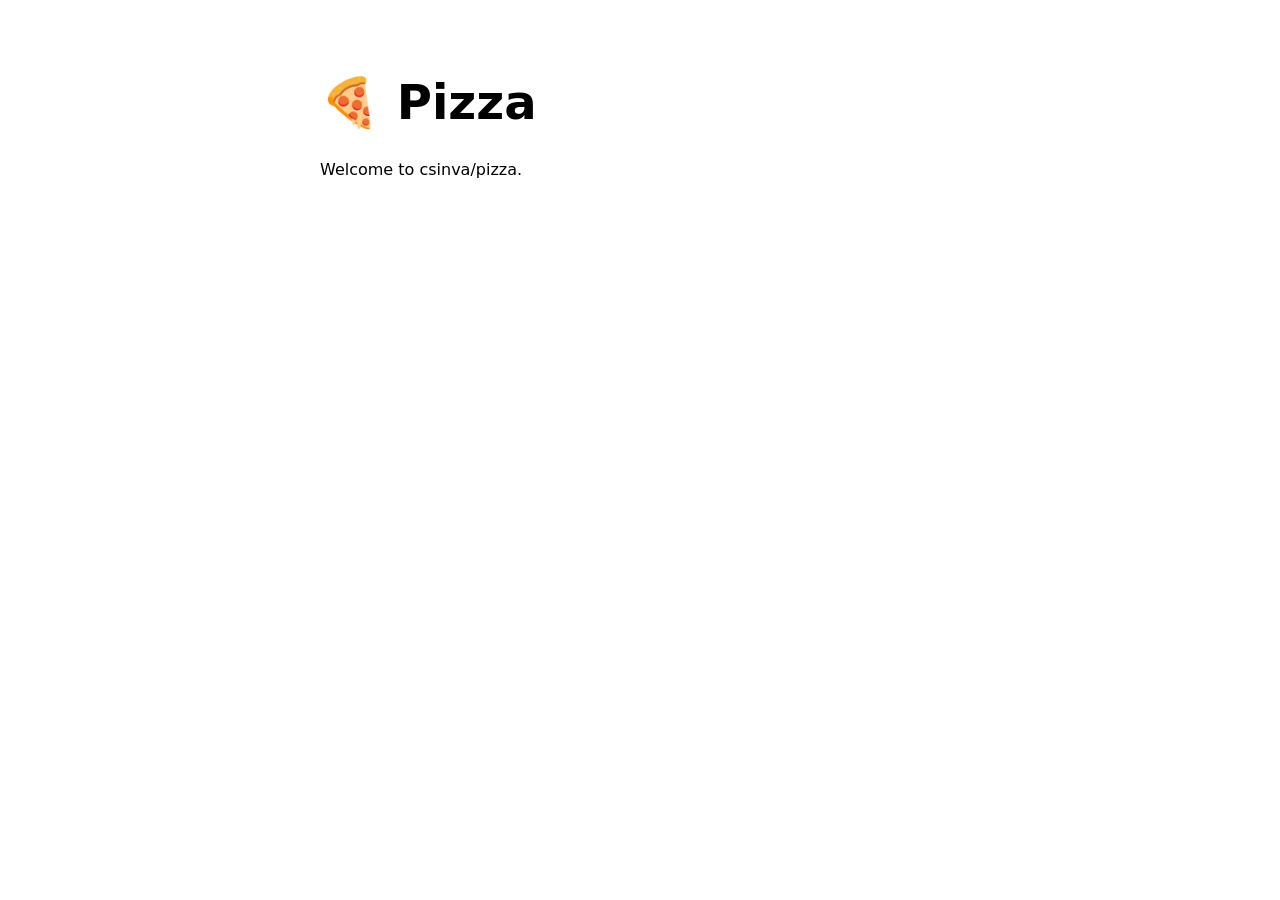
==== index.html @ d652367f "Initial commit Co-Authored-By: Claude Opus 5.5 <noreply@anthropic.com>" ====
<!doctype html>
<html lang="en">
<head>
<meta charset="utf-8">
<meta name="viewport" content="width=device-width, initial-scale=1">
<title>Pizza</title>
<style>
  :root { color-scheme: light dark; }
  body { font-family: system-ui, sans-serif; max-width: 40rem; margin: 4rem auto; padding: 0 1rem; line-height: 1.6; }
  h1 { font-size: 3rem; margin-bottom: 0; }
</style>
</head>
<body>
  <h1>🍕 Pizza</h1>
  <p>Welcome to csinva/pizza.</p>
</body>
</html>
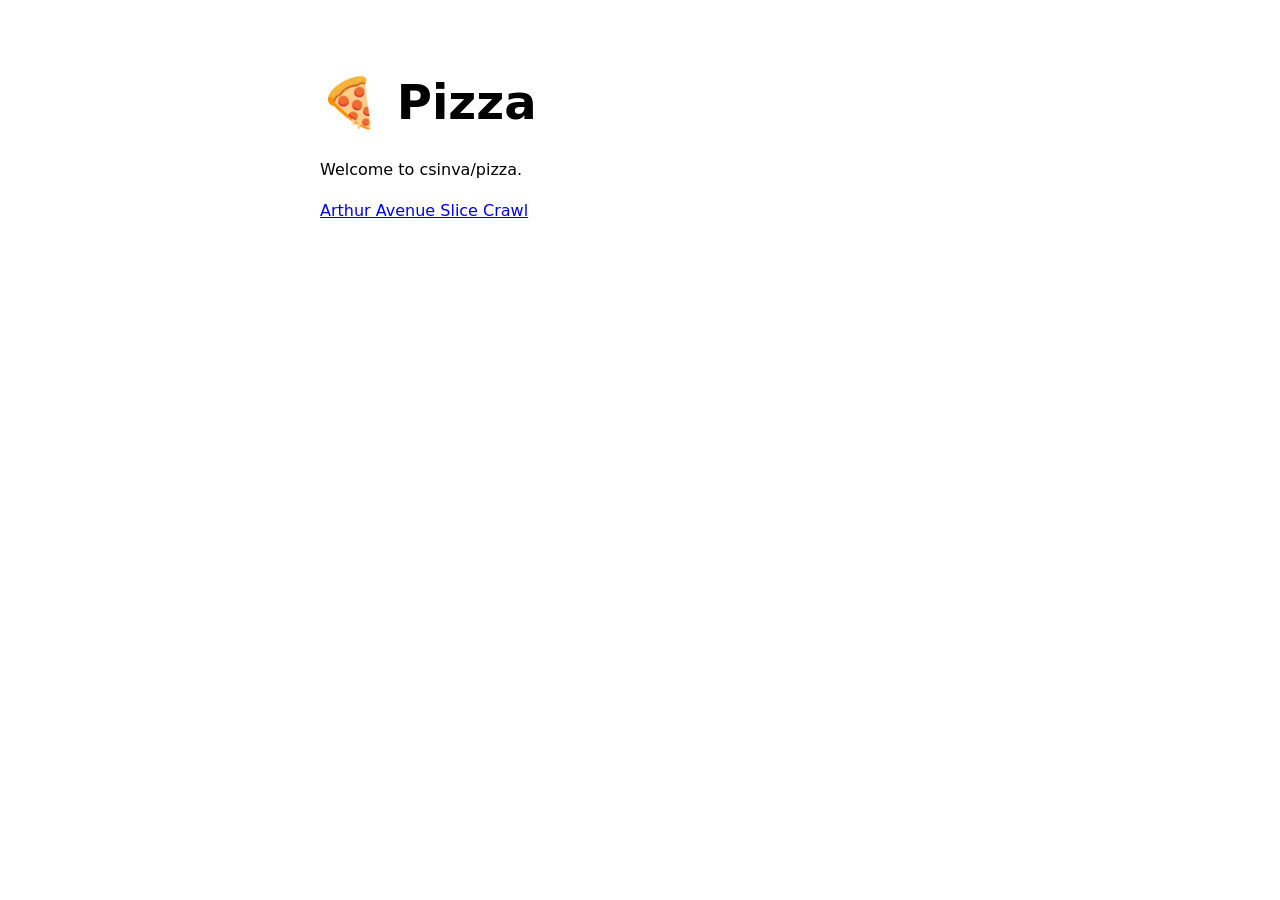
==== commit 68ac17a9: "Add Arthur Avenue slice crawl page Co-Authored-By: Claude Opus 5.5 <noreply@anthropic.com>" ====
--- a/index.html
+++ b/index.html
@@ -13,5 +13,6 @@
 <body>
   <h1>🍕 Pizza</h1>
   <p>Welcome to csinva/pizza.</p>
+  <p><a href="slice-crawl.html">Arthur Avenue Slice Crawl</a></p>
 </body>
 </html>
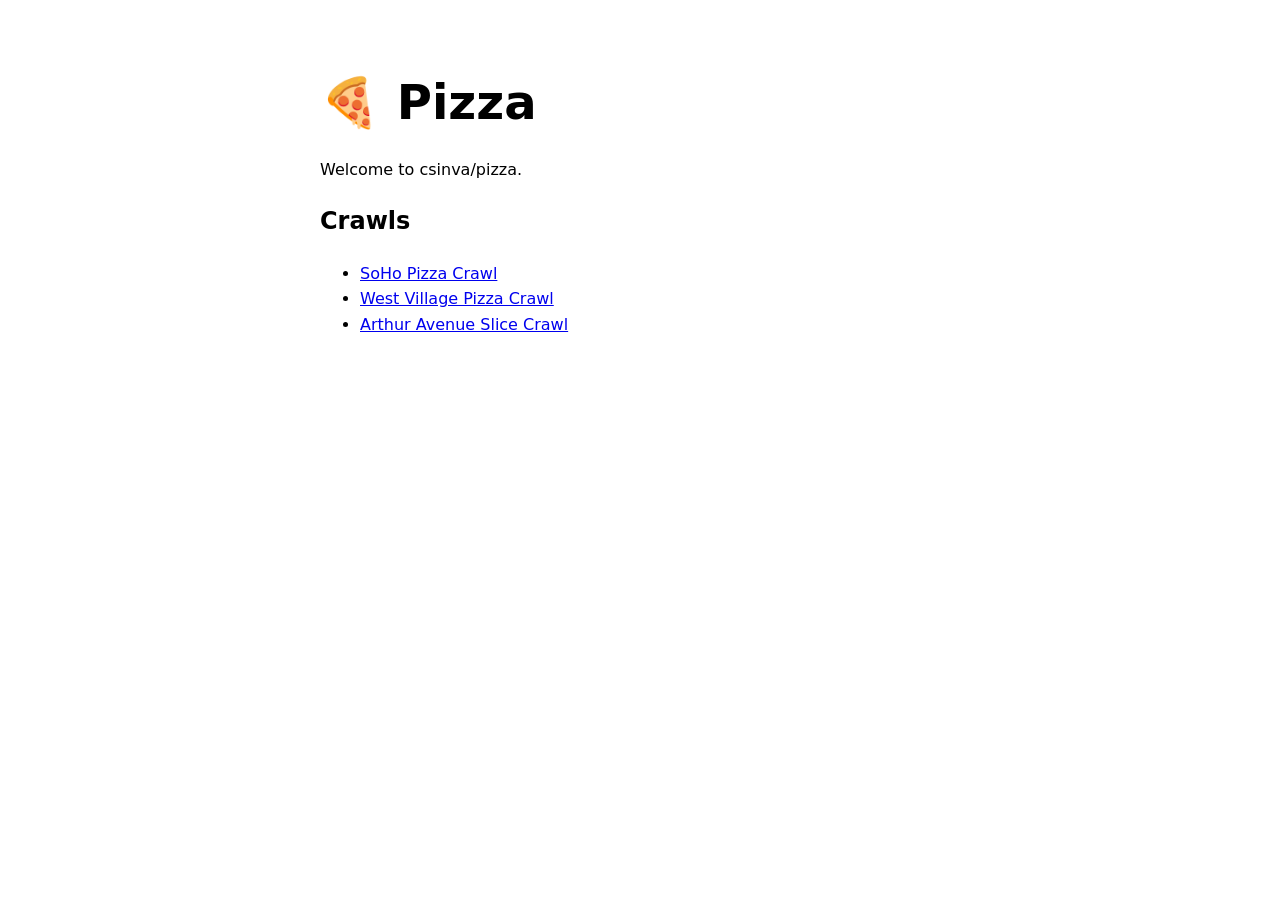
==== commit 460a4667: "Add SoHo and West Village pizza crawl pages from slides Co-Authored-By: Claude Opus 5.5 <noreply@ant" ====
--- a/index.html
+++ b/index.html
@@ -13,6 +13,11 @@
 <body>
   <h1>🍕 Pizza</h1>
   <p>Welcome to csinva/pizza.</p>
-  <p><a href="slice-crawl.html">Arthur Avenue Slice Crawl</a></p>
+  <h2>Crawls</h2>
+  <ul>
+    <li><a href="soho.html">SoHo Pizza Crawl</a></li>
+    <li><a href="west-village.html">West Village Pizza Crawl</a></li>
+    <li><a href="slice-crawl.html">Arthur Avenue Slice Crawl</a></li>
+  </ul>
 </body>
 </html>
